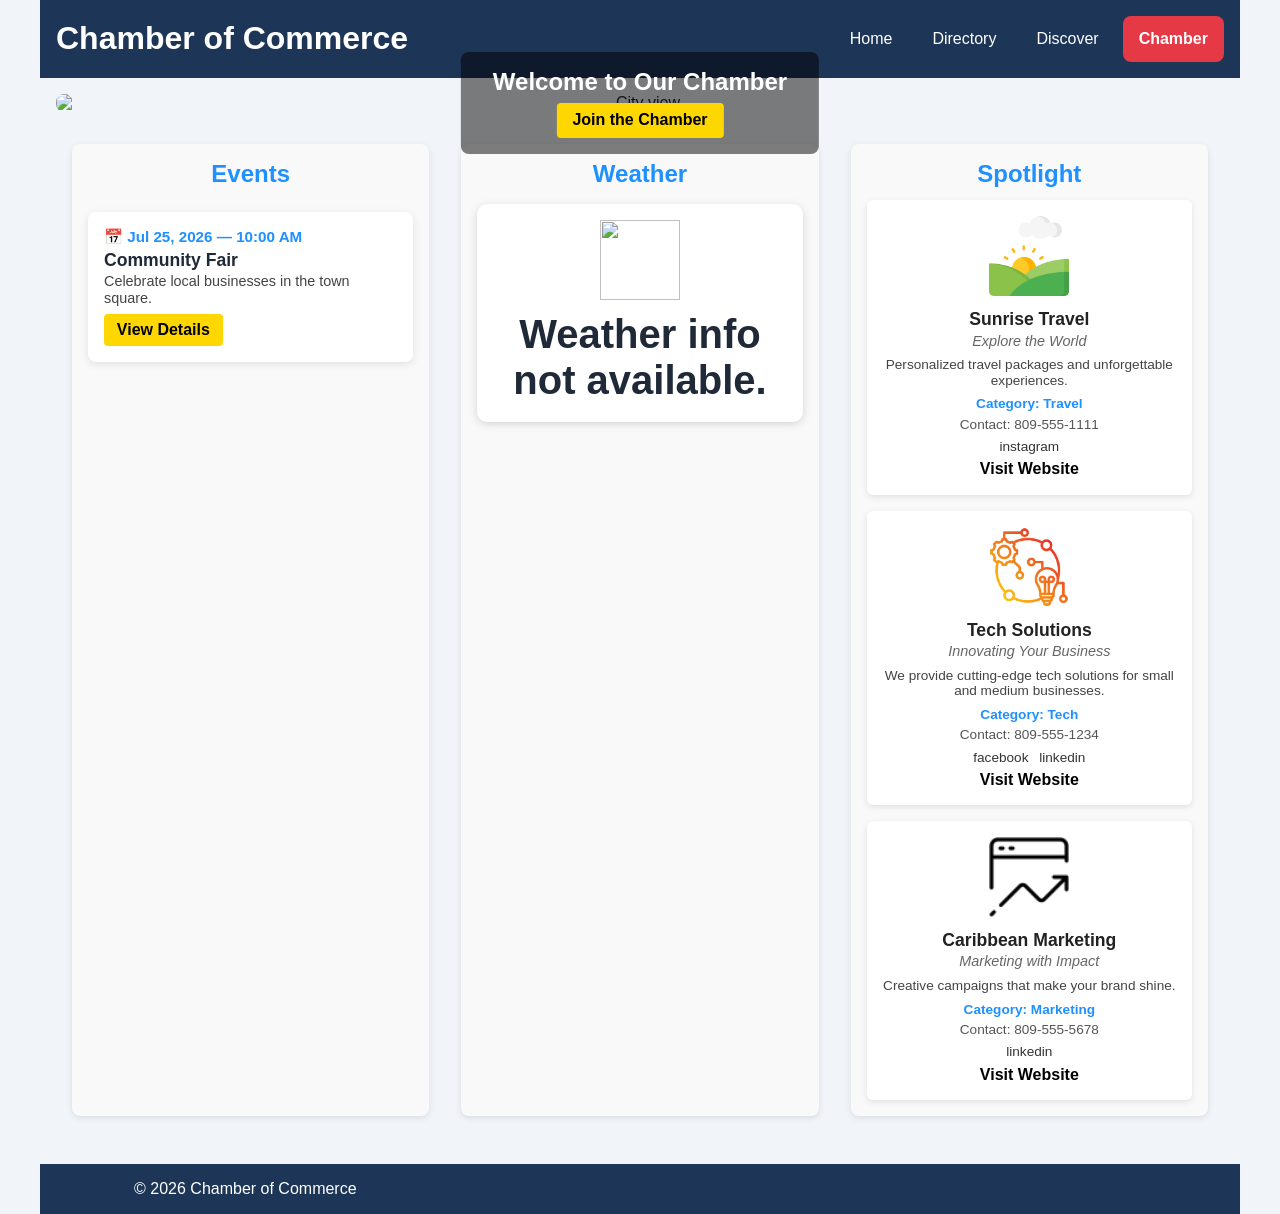
==== chamber/index.html @ f53412a6 "update" ====
<!DOCTYPE html>
<html lang="en">

<head>
    <meta charset="UTF-8">
    <meta name="viewport" content="width=device-width, initial-scale=1.0">

    <title>Home | Chamber of Commerce</title>
    <meta name="description"
        content="Welcome to the Chamber of Commerce. Discover local businesses, events, and opportunities.">
    <meta name="author" content="Eduardo">

    <link rel="icon" href="../images/site-logo.svg">

    <!-- CSS -->
    <link rel="stylesheet" href="../styles/normalize.css">
    <link rel="stylesheet" href="../styles/small.css">
    <link rel="stylesheet" href="../styles/larger.css">
    <link rel="stylesheet" href="styles/home.css">
</head>

<body>

    <header>
        <h1>Chamber of Commerce</h1>
        <button id="menu-button">☰</button>
        <nav class="navigation" id="nav-menu">
            <a href="../index.html">Home</a>
            <a href="directory.html">Directory</a>
            <a href="discover.html">Discover</a>
            <a href="index.html" class="active" aria-current="page">Chamber</a>
        </nav>
    </header>

    <main>

        <!-- HERO -->
        <section class="hero">
            <img src="images/hero.jpg" alt="City view" loading="lazy">
            <div class="hero-text">
                <h2>Welcome to Our Chamber</h2>
                <a href="#" class="cta" onclick="alert('Join page coming soon!')">Join the Chamber</a>
            </div>
        </section>

        <!-- MAIN GRID -->
        <section class="home-grid">

            <!-- EVENTS -->
            <div class="events">
                <h3>Events</h3>
                <div class="event-card">
                    <p class="event-date">📅 Jul 25, 2026 — 10:00 AM</p>
                    <h4 class="event-title">Community Fair</h4>
                    <p class="event-desc">Celebrate local businesses in the town square.</p>
                    <a href="#" class="event-link">View Details</a>
                </div>
            </div>

            <!-- WEATHER -->
            <div class="weather">
                <h3>Weather</h3>
                <div class="current-weather">
                    <img id="current-icon" src="" alt="" style="width:80px; height:80px;">
                    <div class="current-info">
                        <p id="current-temp" class="temp"></p>
                        <p id="weather-desc" class="desc"></p>
                        <p id="feels-like"></p>
                        <p id="humidity"></p>
                        <p id="wind"></p>
                    </div>
                </div>
                <div id="forecast" class="forecast-cards"></div>
            </div>

            <!-- SPOTLIGHT -->
            <div class="spotlight">
                <h3>Spotlight</h3>
                <div id="spotlight-container"></div>
            </div>

        </section>

    </main>

    <footer>
        <p>&copy; 2026 Chamber of Commerce</p>
    </footer>

    <script src="../scripts/navigation.js" defer></script>
    <script src="scripts/home.js" defer></script>

</body>

</html>
---- styles/small.css ----
:root {
    --primary-color: #1d3557;
    --secondary-color: #457b9d;
    --accent-color: #e63946;
    --background-color: #f1f5f9;
    --surface-color: #ffffff;
    --text-color: #1f2937;
    --muted-text: #475569;
    --border-color: #dbe2ea;
    --completed-color: #dff3e4;
    --not-completed-color: #f8fafc;
    --max-width: 1200px;
    --shadow: 0 10px 25px rgba(0, 0, 0, 0.08);
    --radius: 14px;
    --font-family: "Inter", sans-serif;
}

body {
    font-family: "Roboto", sans-serif;
    background-color: var(--background-color);
    color: var(--text-color);
    min-width: 320px;
}

/* -------- LAYOUT -------- */

header,
main,
footer {
    width: min(100%, var(--max-width));
    margin: 0 auto;
    padding: 1rem;
}

/* -------- HEADER -------- */

header {
    display: grid;
    grid-template-columns: 1fr auto;
    align-items: center;
    gap: 1rem;
    background-color: var(--primary-color);
    color: white;
}

.site-branding {
    display: flex;
    align-items: center;
    gap: 0.75rem;
}

.site-branding span {
    font-size: 1.2rem;
    font-weight: 800;
}

/* -------- MENU BUTTON -------- */

#menu-button {
    border: none;
    background: transparent;
    color: white;
    font-size: 2rem;
    cursor: pointer;
}

/* -------- NAVIGATION -------- */

.navigation {
    grid-column: 1 / -1;
    display: none;
    flex-direction: column;
    gap: 0.5rem;
}

.navigation.open {
    display: flex;
}

.navigation a {
    color: white;
    padding: 0.85rem 1rem;
    border-radius: 8px;
    transition: background-color 0.25s ease;
}

.navigation a:hover,
.navigation a:focus {
    background-color: var(--secondary-color);
}

.navigation a.active {
    background-color: var(--accent-color);
}

/* -------- MAIN -------- */

main h1 {
    font-size: 2rem;
    margin: 1rem 0 1.25rem;
}

.main-grid {
    display: grid;
    gap: 1rem;
}

/* -------- CARD -------- */

.card {
    background-color: var(--surface-color);
    border: 1px solid var(--border-color);
    border-radius: var(--radius);
    box-shadow: var(--shadow);
    overflow: hidden;
}

.card h2 {
    background-color: var(--primary-color);
    color: white;
    padding: 1rem;
    font-size: 1.1rem;
}

.card p,
.card div {
    padding: 1rem;
}

/* -------- PLACEHOLDER -------- */

.photo-placeholder {
    min-height: 220px;
    display: grid;
    place-items: center;
    color: var(--muted-text);
    background: linear-gradient(135deg, #eef2f7, #dfe7ef);
}

/* -------- FILTERS -------- */

.course-filters {
    display: flex;
    flex-wrap: wrap;
    gap: 0.75rem;
    padding: 1rem;
}

.filter-button {
    border: none;
    background-color: var(--secondary-color);
    color: white;
    padding: 0.75rem 1rem;
    border-radius: 8px;
    cursor: pointer;
}

.filter-button:hover,
.filter-button:focus {
    opacity: 0.9;
}

.active-filter {
    background-color: #b91c1c;
}

/* -------- COURSES -------- */

.credit-total {
    padding: 0 1rem 1rem;
    font-weight: 700;
    color: var(--primary-color);
}

.course-container {
    display: grid;
    gap: 0.75rem;
    padding: 0 1rem 1rem;
}

.course-card {
    border: 1px solid var(--border-color);
    border-radius: 10px;
    padding: 1rem;
    text-align: center;
    font-weight: 700;
    background-color: var(--not-completed-color);
}

.course-card.completed {
    background-color: var(--completed-color);
    border-color: #8bc34a;
}

/* -------- FOOTER -------- */

footer {
    display: grid;
    gap: 1rem;
    text-align: center;
    background-color: var(--primary-color);
    color: white;
    margin-top: 2rem;
}

.social-links {
    display: flex;
    justify-content: center;
    flex-wrap: wrap;
    gap: 1rem;
}

.social-links a {
    color: white;
    font-weight: 700;
}

.social-links a:hover {
    opacity: 0.8;
}

/* -------- ACTIVE LINK GLOBAL -------- */

.active {
    font-weight: bold;
    color: red;
}
---- styles/larger.css ----
@media (min-width: 768px) {

    /* -------- HEADER -------- */

    header {
        grid-template-columns: auto 1fr;
    }

    #menu-button {
        display: none;
    }

    /* -------- NAVIGATION -------- */

    .navigation {
        grid-column: auto;
        display: flex;
        flex-direction: row;
        justify-content: flex-end;
        align-items: center;
    }

    /* -------- MAIN GRID -------- */

    .main-grid {
        grid-template-columns: 2fr 1fr;
        align-items: start;
    }

    .full-width {
        grid-column: 1 / -1;
    }

    /* -------- COURSES -------- */

    .course-container {
        grid-template-columns: repeat(3, 1fr);
    }

    /* -------- FOOTER -------- */

    footer {
        grid-template-columns: repeat(3, 1fr);
        align-items: center;
        text-align: center;
    }
}
---- chamber/styles/home.css ----
/* HOME.CSS BASE + WEATHER EXTENDED */

/* HERO */
.hero {
    position: relative;
    text-align: center;
    margin-bottom: 2rem;
}

.hero img {
    width: 100%;
    max-height: 400px;
    object-fit: cover;
    border-radius: 8px;
}

.hero-text {
    position: absolute;
    top: 50%;
    left: 50%;
    transform: translate(-50%, -50%);
    color: white;
    background: rgba(0, 0, 0, 0.5);
    padding: 1rem 2rem;
    border-radius: 8px;
}

.hero-text h2 {
    margin: 0 0 0.5rem 0;
}

.hero-text .cta {
    display: inline-block;
    padding: 0.5rem 1rem;
    background: #ffd700;
    color: #000;
    text-decoration: none;
    border-radius: 4px;
    font-weight: bold;
}

.hero-text .cta:hover {
    background: #e6c200;
}

/* MAIN GRID */
.home-grid {
    display: grid;
    grid-template-columns: 1fr;
    gap: 2rem;
    padding: 0 1rem;
}

@media(min-width:768px) {
    .home-grid {
        grid-template-columns: repeat(3, 1fr);
    }
}

/* EVENTS, WEATHER, SPOTLIGHT */
.events,
.weather,
.spotlight {
    background: #f9f9f9;
    padding: 1rem;
    border-radius: 8px;
    box-shadow: 0 2px 6px rgba(0, 0, 0, 0.1);
    display: flex;
    flex-direction: column;
    align-items: center;
    text-align: center;
}

/* EVENTS */
.events {
    display: flex;
    flex-direction: column;
    gap: 1rem;
    text-align: left;
}

.events h3 {
    text-align: center;
    color: #1e90ff;
    font-size: 1.5rem;
    margin-bottom: 0.5rem;
}

.event-card {
    background: #fff;
    padding: 1rem;
    border-radius: 8px;
    box-shadow: 0 2px 8px rgba(0, 0, 0, 0.1);
    transition: transform 0.2s;
}

.event-card:hover {
    transform: translateY(-3px);
    box-shadow: 0 4px 12px rgba(0, 0, 0, 0.15);
}

.event-date {
    font-weight: bold;
    color: #1e90ff;
    font-size: 0.95rem;
    margin-bottom: 0.3rem;
}

.event-title {
    font-size: 1.1rem;
    margin: 0.2rem 0;
}

.event-desc {
    font-size: 0.9rem;
    color: #444;
    margin-bottom: 0.5rem;
}

.event-link {
    display: inline-block;
    padding: 0.4rem 0.8rem;
    background: #ffd700;
    color: #000;
    text-decoration: none;
    border-radius: 4px;
    font-weight: bold;
}

.event-link:hover {
    background: #e6c200;
}

/* WEATHER ACTUALIZADO */

/* Contenedor general */
.weather {
    padding: 1rem;
    text-align: center;
}

/* Título */
.weather h3 {
    color: #1e90ff;
    font-size: 1.5rem;
    margin-bottom: 1rem;
}

/* DÍA ACTUAL */
.current-weather {
    background: #fff;
    padding: 1rem 2rem;
    border-radius: 10px;
    box-shadow: 0 2px 8px rgba(0, 0, 0, 0.15);
    display: flex;
    flex-direction: column;
    align-items: center;
    justify-content: center;
    margin-bottom: 1rem;
    transition: transform 0.2s, box-shadow 0.2s;
}

.current-weather img {
    width: 100px;
    height: 100px;
    margin-bottom: 0.5rem;
}

.current-weather .temp {
    font-size: 2.5rem;
    font-weight: bold;
    margin: 0.2rem 0;
}

.current-weather .desc {
    font-size: 1.2rem;
    text-transform: capitalize;
    color: #555;
    margin: 0.2rem 0;
}

.current-weather:hover {
    transform: translateY(-3px);
    box-shadow: 0 4px 12px rgba(0, 0, 0, 0.15);
}

/* TARJETAS PRONÓSTICO */
.forecast-day {
    background: #fff;
    padding: 0.8rem;
    border-radius: 8px;
    box-shadow: 0 2px 8px rgba(0, 0, 0, 0.1);
    text-align: center;
    display: flex;
    flex-direction: column;
    align-items: center;
    transition: transform 0.2s, box-shadow 0.2s;
}

.forecast-day img {
    width: 50px;
    height: 50px;
    margin-bottom: 0.3rem;
}

.forecast-day .day-name {
    font-weight: bold;
    margin-bottom: 0.3rem;
}

.forecast-day .day-temp,
.forecast-day .day-desc,
.forecast-day .day-minmax {
    font-size: 0.85rem;
    margin: 0.2rem 0;
    text-transform: capitalize;
}

.forecast-day:hover {
    transform: translateY(-3px);
    box-shadow: 0 4px 12px rgba(0, 0, 0, 0.15);
}

/* CONTENEDOR DE PRONÓSTICO */
.forecast-cards {
    display: grid;
    grid-template-columns: repeat(auto-fit, minmax(90px, 1fr));
    gap: 1.5rem;
    /* mayor separación entre tarjetas */
    justify-items: center;
    margin-top: 0.5rem;
}

/* SPOTLIGHT */
#spotlight-container {
    display: grid;
    gap: 1rem;
}

.spotlight h3 {
    color: #1e90ff;
    font-size: 1.5rem;
    margin-bottom: 0.8rem;
}

#spotlight-container section {
    background: white;
    padding: 1rem;
    border-radius: 6px;
    display: flex;
    flex-direction: column;
    align-items: center;
    text-align: center;
    box-shadow: 0 2px 6px rgba(0, 0, 0, 0.1);
    transition: transform 0.2s, box-shadow 0.2s;
}

#spotlight-container section:hover {
    transform: translateY(-3px);
    box-shadow: 0 4px 12px rgba(0, 0, 0, 0.15);
}

#spotlight-container img {
    width: 80px;
    height: 80px;
    object-fit: contain;
    margin-bottom: 0.5rem;
}

#spotlight-container h4 {
    margin: 0.3rem 0 0.2rem 0;
    font-size: 1.1rem;
    color: #222;
}

#spotlight-container .tagline {
    font-style: italic;
    font-size: 0.9rem;
    color: #666;
    margin-bottom: 0.5rem;
}

#spotlight-container .description {
    font-size: 0.85rem;
    color: #444;
    margin-bottom: 0.5rem;
}

#spotlight-container .category {
    font-weight: bold;
    font-size: 0.85rem;
    color: #1e90ff;
    margin-bottom: 0.3rem;
}

#spotlight-container .contact {
    font-size: 0.85rem;
    color: #555;
    margin-bottom: 0.3rem;
}

#spotlight-container .socials a {
    margin: 0 0.2rem;
    font-size: 0.85rem;
    text-decoration: none;
    color: #333;
}

#spotlight-container .socials a:hover {
    text-decoration: underline;
}

#spotlight-container a.website {
    display: inline-block;
    margin-top: 0.3rem;
    text-decoration: none;
    color: #000;
    font-weight: bold;
}

#spotlight-container a.website:hover {
    text-decoration: underline;
}
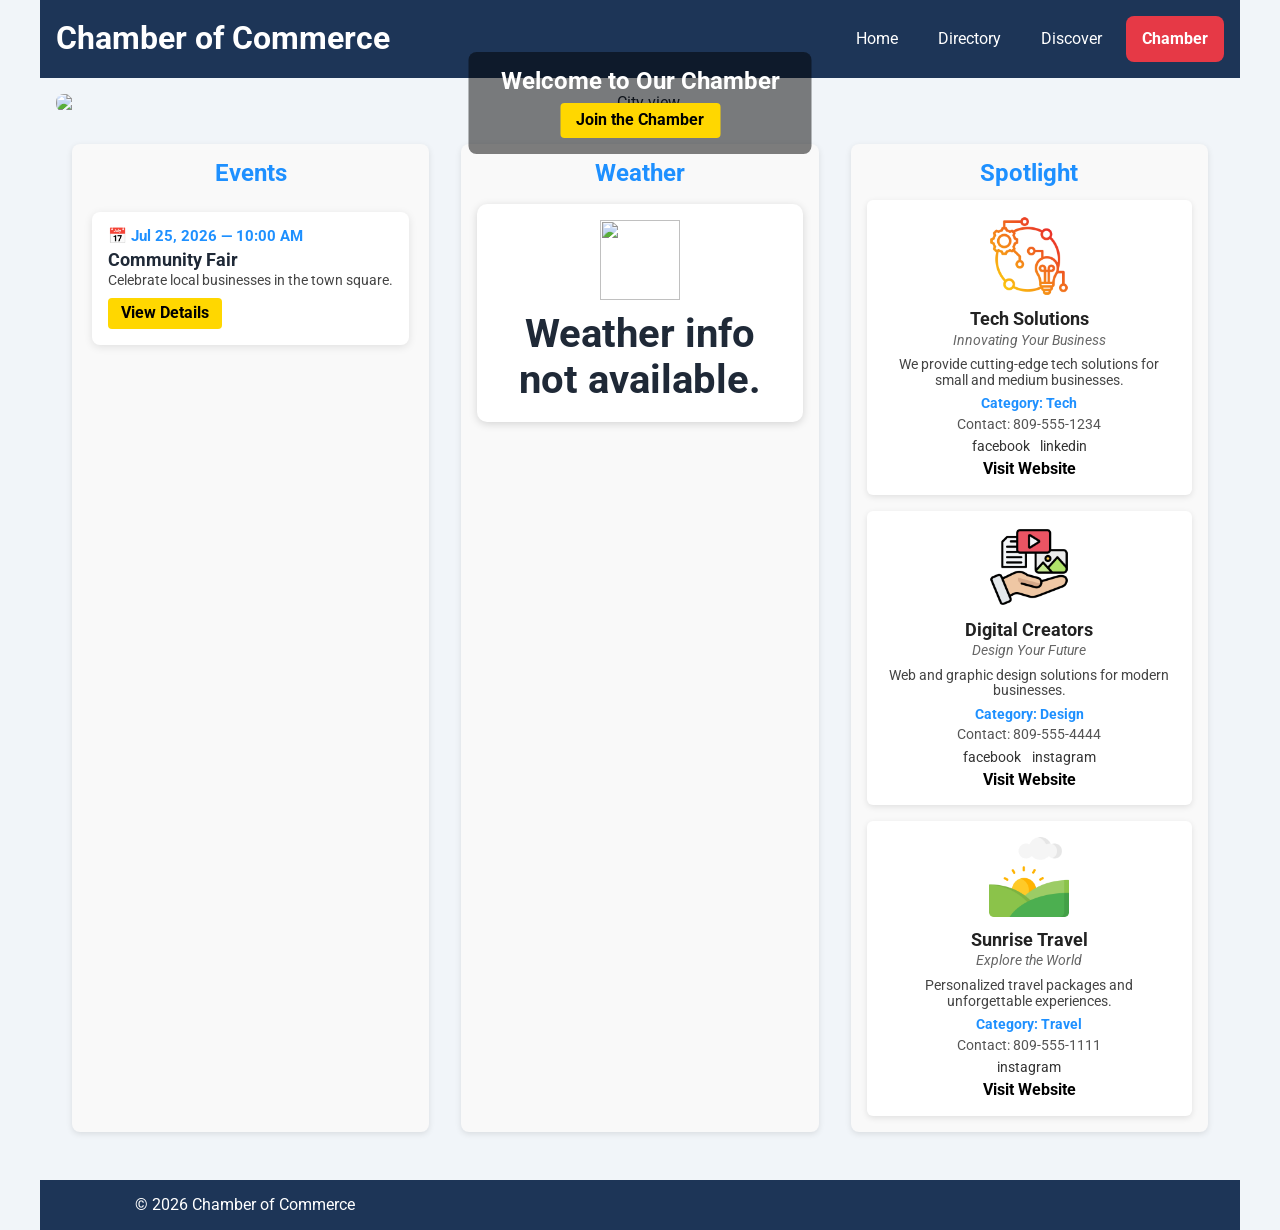
==== commit e0d6d29d: "update" ====
--- a/chamber/index.html
+++ b/chamber/index.html
@@ -10,7 +10,21 @@
         content="Welcome to the Chamber of Commerce. Discover local businesses, events, and opportunities.">
     <meta name="author" content="Eduardo">
 
+    <!-- Favicon -->
     <link rel="icon" href="../images/site-logo.svg">
+    
+    <!-- Open Graph for social media -->
+    <meta property="og:title" content="Home | Chamber of Commerce">
+    <meta property="og:description"
+        content="Welcome to the Chamber of Commerce. Discover local businesses, events, and opportunities.">
+    <meta property="og:image" content="https://mrknight2916.github.io/wdd231/images/hero.jpg">
+    <meta property="og:url" content="https://mrknight2916.github.io/wdd231/chamber/">
+    
+    <!-- Google Fonts -->
+    <link rel="preconnect" href="https://fonts.googleapis.com">
+    <link rel="preconnect" href="https://fonts.gstatic.com" crossorigin>
+    
+    <link href="https://fonts.googleapis.com/css2?family=Roboto:wght@400;700&display=swap" rel="stylesheet">
 
     <!-- CSS -->
     <link rel="stylesheet" href="../styles/normalize.css">
--- a/chamber/styles/home.css
+++ b/chamber/styles/home.css
@@ -184,6 +184,11 @@
     box-shadow: 0 4px 12px rgba(0, 0, 0, 0.15);
 }
 
+#current-icon {
+    width: 80px;
+    height: 80px;
+}
+
 /* TARJETAS PRONÓSTICO */
 .forecast-day {
     background: #fff;
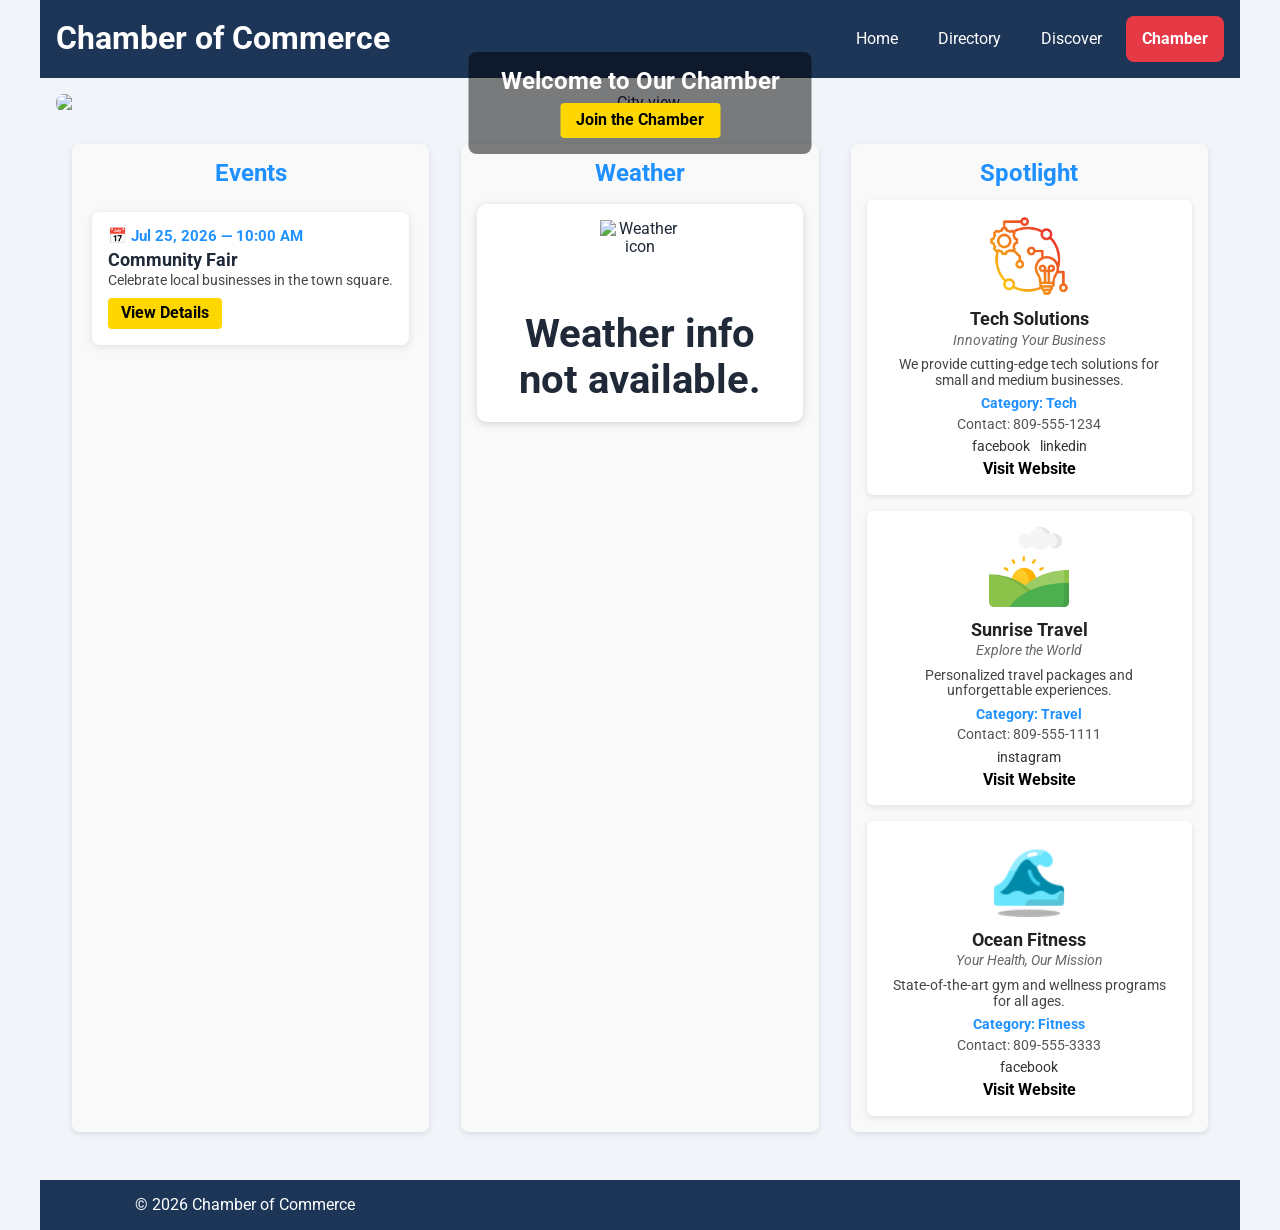
==== commit cc8bbdd5: "update" ====
--- a/chamber/index.html
+++ b/chamber/index.html
@@ -75,7 +75,7 @@
             <div class="weather">
                 <h3>Weather</h3>
                 <div class="current-weather">
-                    <img id="current-icon" src="" alt="" style="width:80px; height:80px;">
+                    <img id="current-icon" src="" alt="Weather icon">
                     <div class="current-info">
                         <p id="current-temp" class="temp"></p>
                         <p id="weather-desc" class="desc"></p>
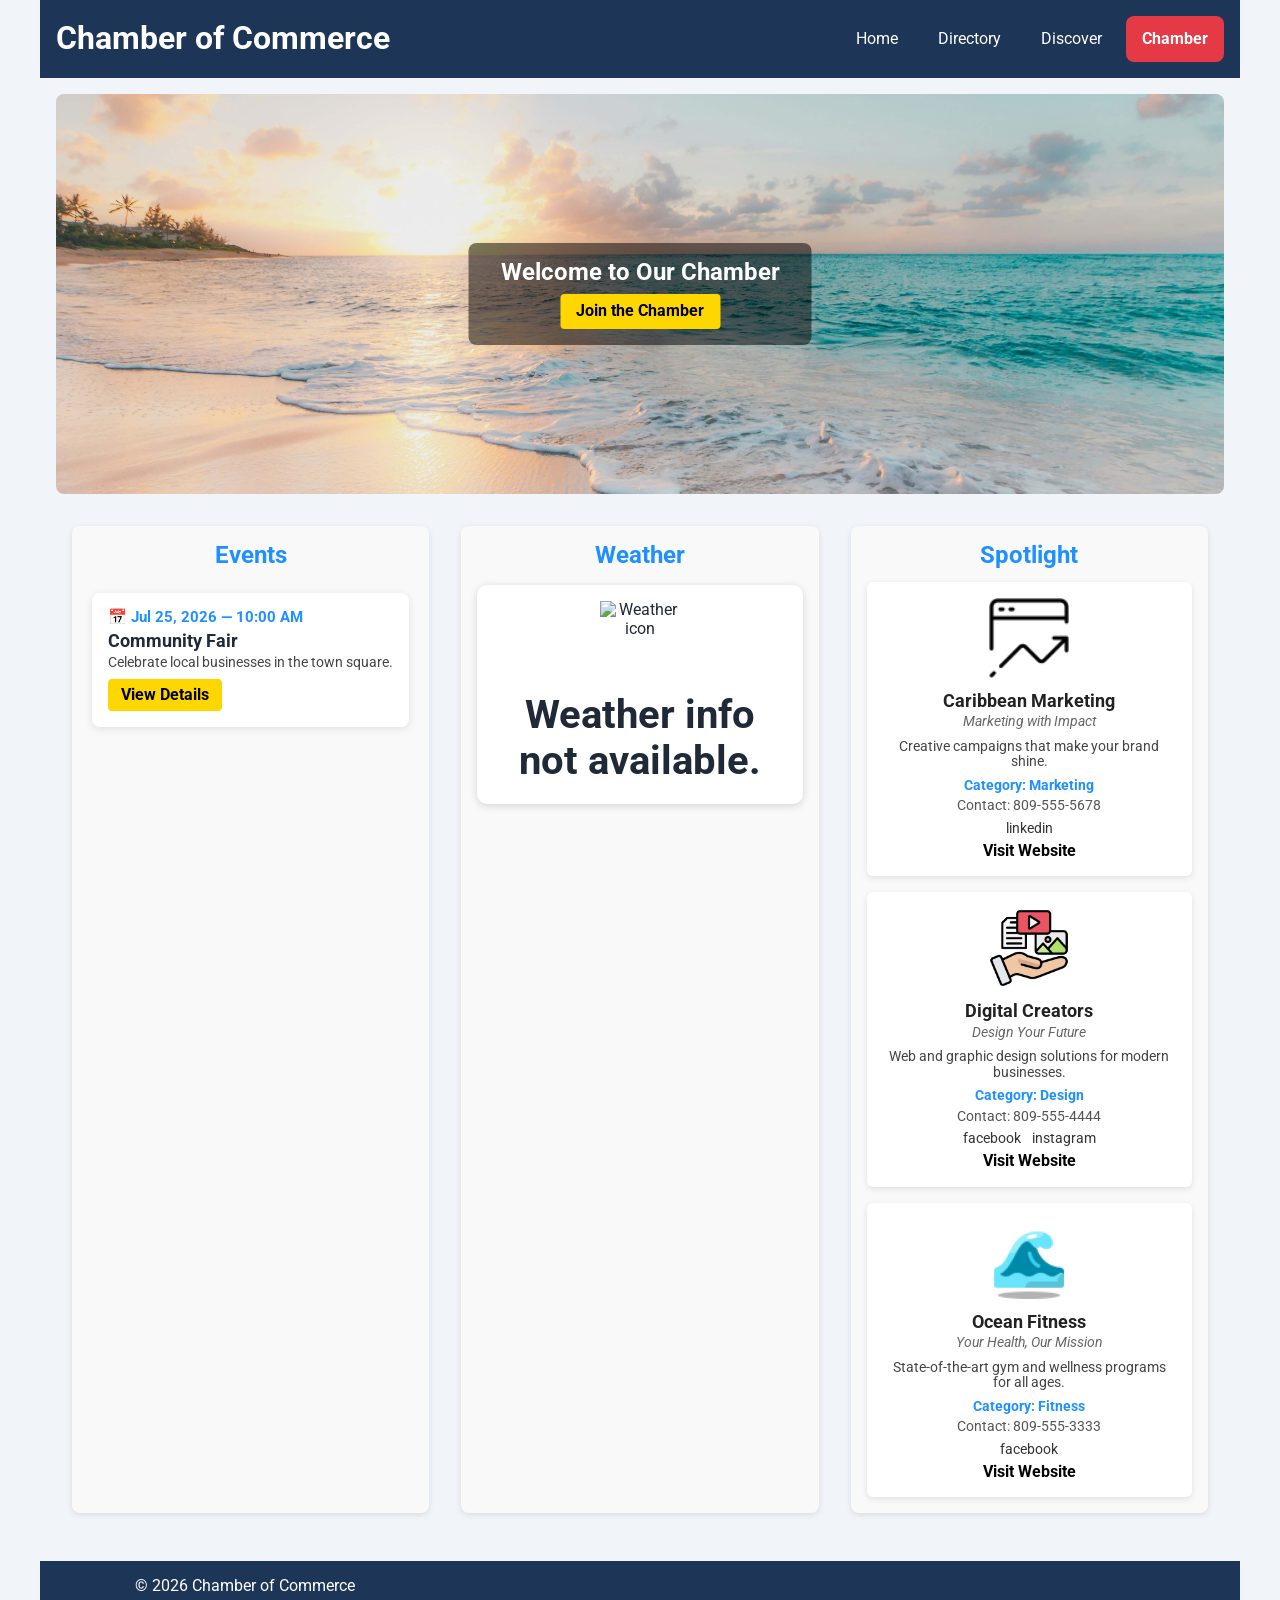
==== commit c5ceefb8: "update" ====
--- a/chamber/index.html
+++ b/chamber/index.html
@@ -21,10 +21,9 @@
     <meta property="og:url" content="https://mrknight2916.github.io/wdd231/chamber/">
     
     <!-- Google Fonts -->
-    <link rel="preconnect" href="https://fonts.googleapis.com">
-    <link rel="preconnect" href="https://fonts.gstatic.com" crossorigin>
-    
-    <link href="https://fonts.googleapis.com/css2?family=Roboto:wght@400;700&display=swap" rel="stylesheet">
+<link rel="preconnect" href="https://fonts.googleapis.com">
+<link rel="preconnect" href="https://fonts.gstatic.com" crossorigin>
+<link href="https://fonts.googleapis.com/css2?family=Roboto:wght@400;700&display=swap" rel="stylesheet">
 
     <!-- CSS -->
     <link rel="stylesheet" href="../styles/normalize.css">
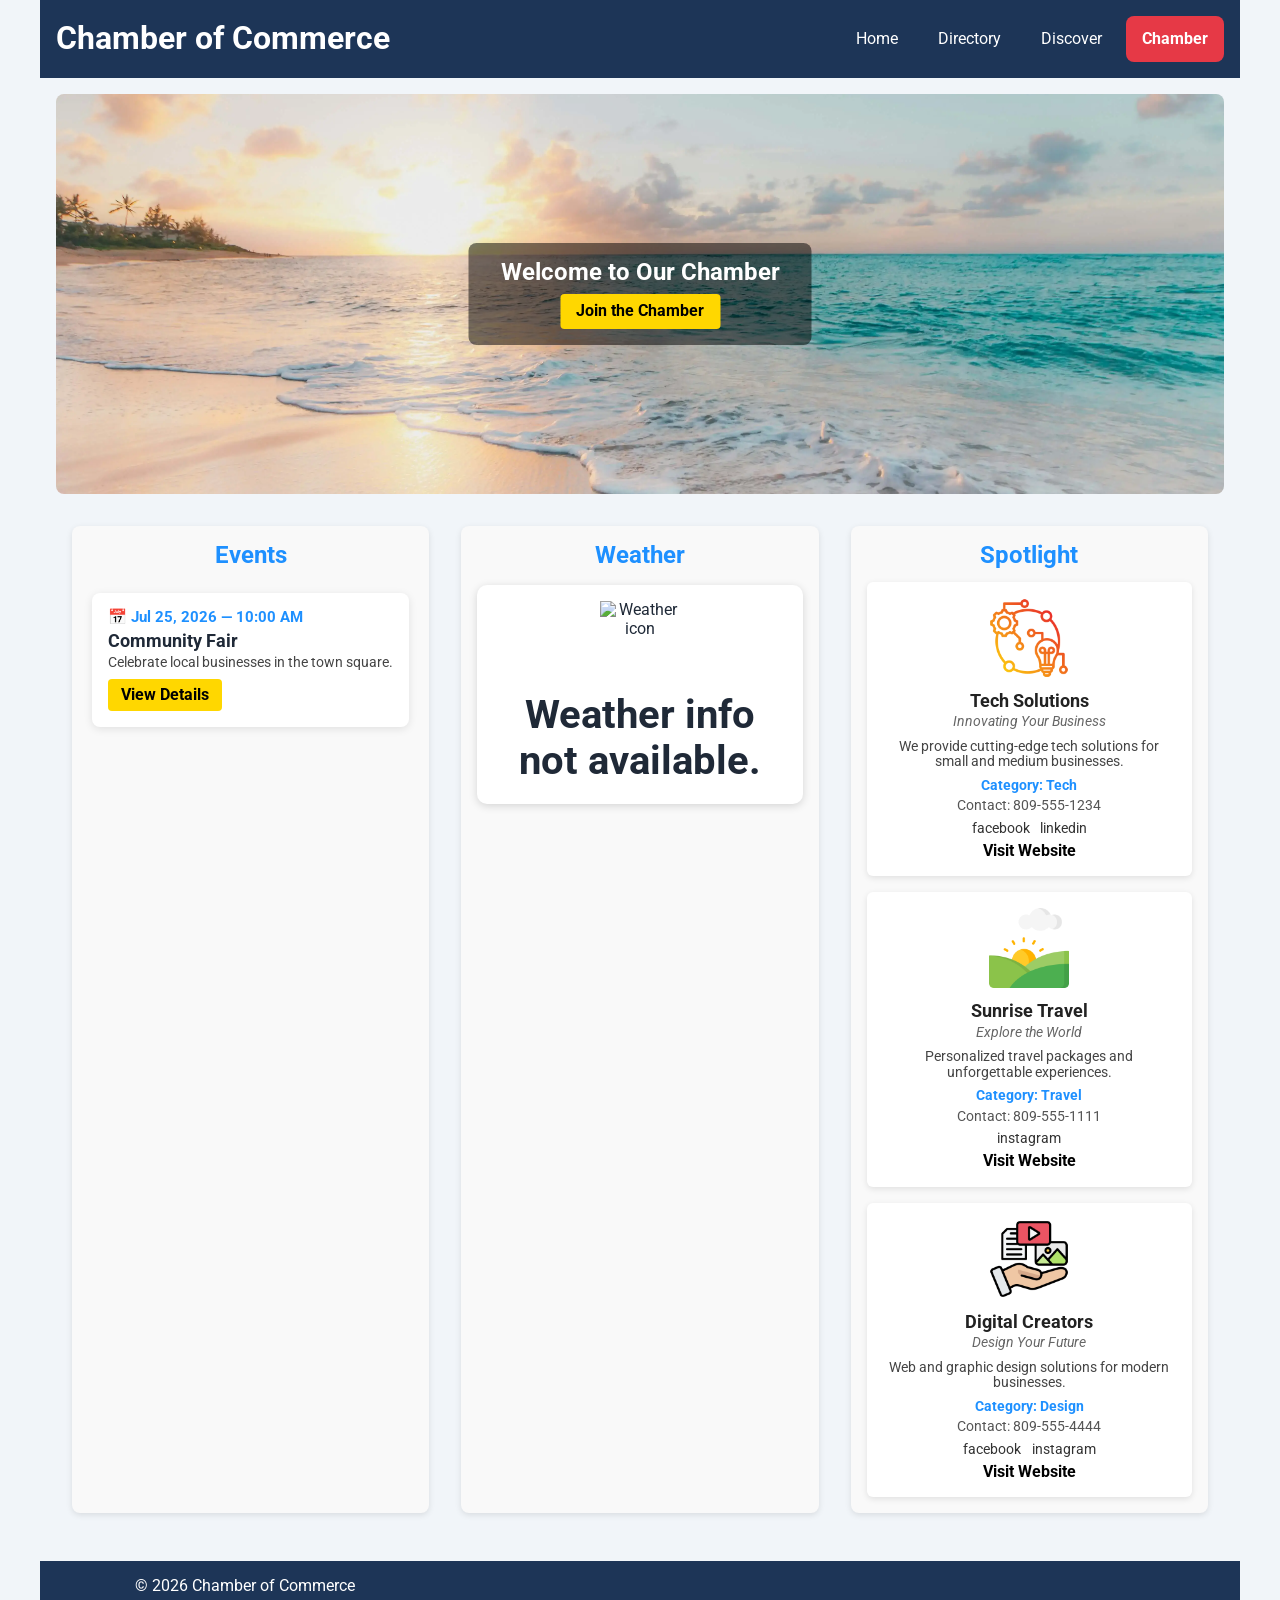
==== commit f3c8480d: "update" ====
--- a/chamber/index.html
+++ b/chamber/index.html
@@ -49,7 +49,7 @@
 
         <!-- HERO -->
         <section class="hero">
-            <img src="images/hero.jpg" alt="City view" loading="lazy">
+            <img src="images/hero.webp" alt="City view" loading="lazy">
             <div class="hero-text">
                 <h2>Welcome to Our Chamber</h2>
                 <a href="#" class="cta" onclick="alert('Join page coming soon!')">Join the Chamber</a>
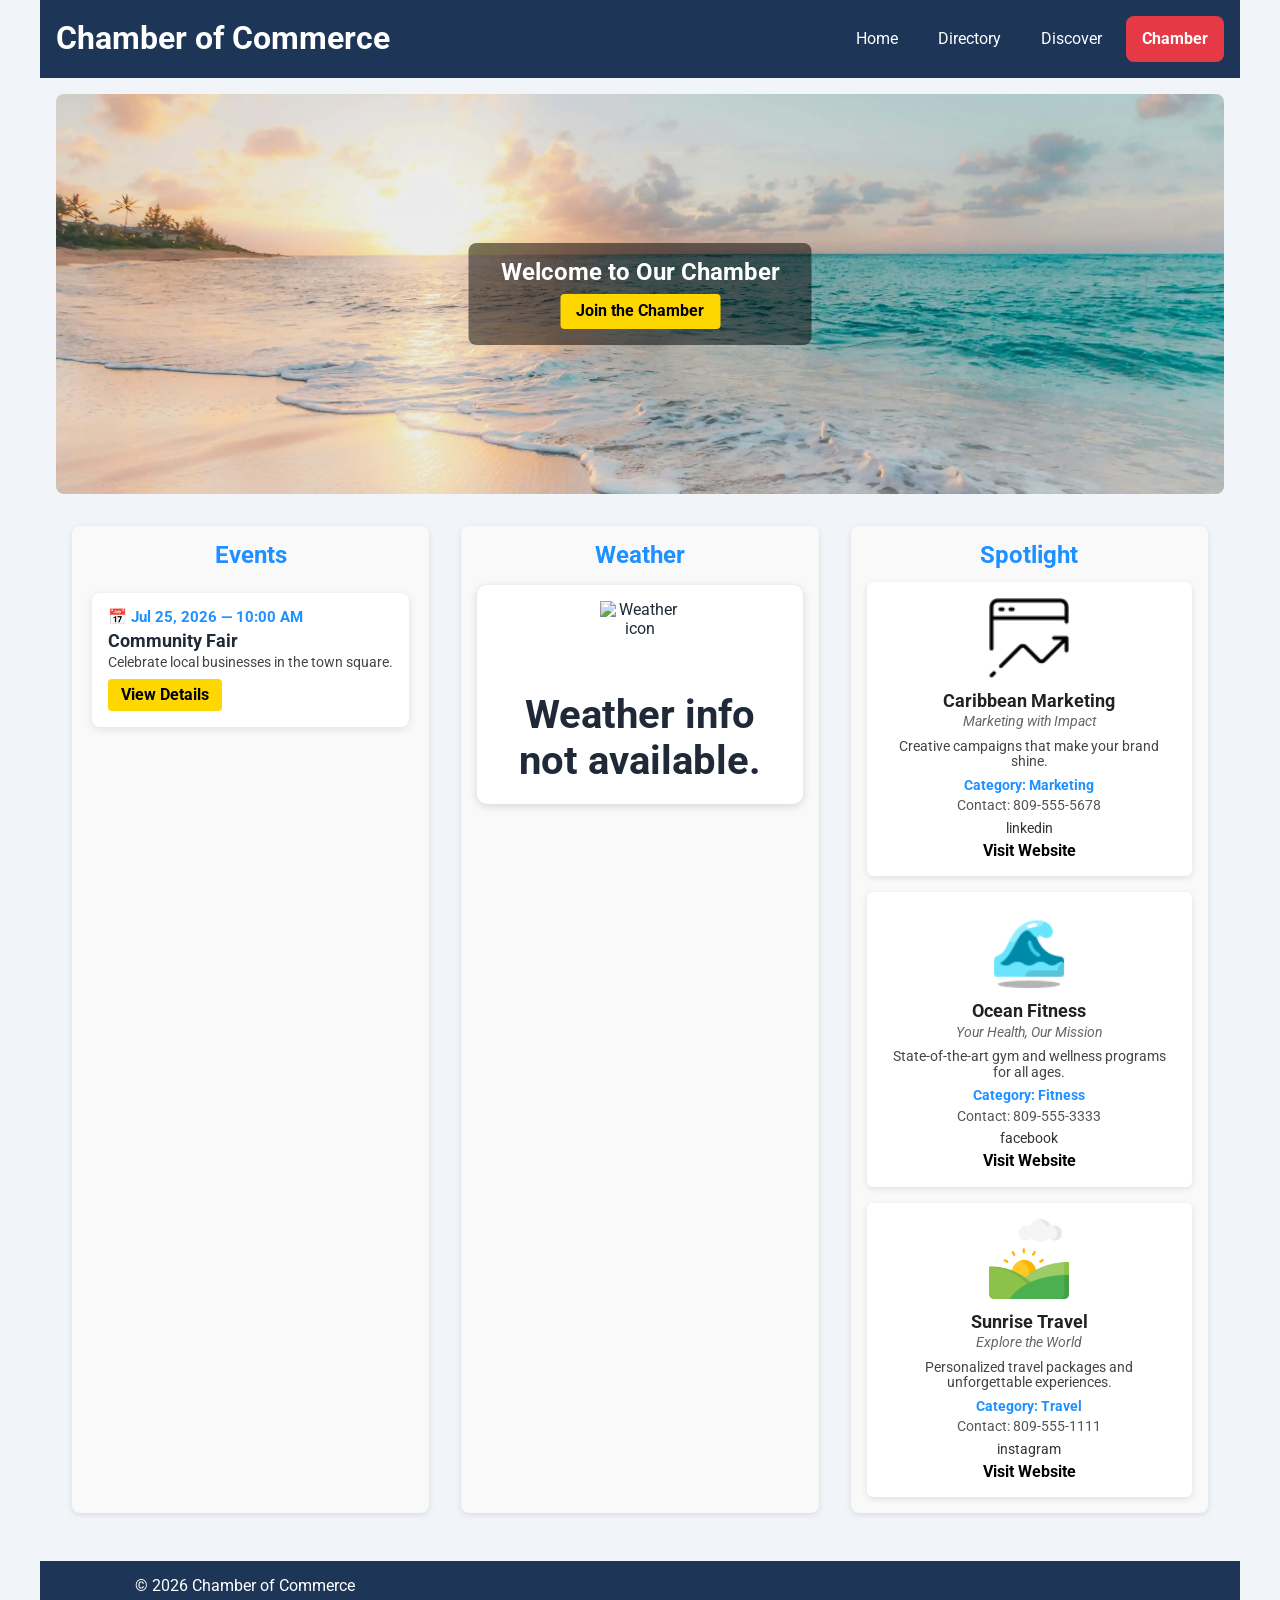
==== commit da633152: "UPDATE" ====
--- a/chamber/index.html
+++ b/chamber/index.html
@@ -5,25 +5,25 @@
     <meta charset="UTF-8">
     <meta name="viewport" content="width=device-width, initial-scale=1.0">
 
-    <title>Home | Chamber of Commerce</title>
+    <title>Chamber of Commerce</title>
     <meta name="description"
         content="Welcome to the Chamber of Commerce. Discover local businesses, events, and opportunities.">
     <meta name="author" content="Eduardo">
 
     <!-- Favicon -->
     <link rel="icon" href="../images/site-logo.svg">
-    
+
     <!-- Open Graph for social media -->
-    <meta property="og:title" content="Home | Chamber of Commerce">
+    <meta property="og:title" content="Chamber of Commerce">
     <meta property="og:description"
         content="Welcome to the Chamber of Commerce. Discover local businesses, events, and opportunities.">
     <meta property="og:image" content="https://mrknight2916.github.io/wdd231/images/hero.jpg">
     <meta property="og:url" content="https://mrknight2916.github.io/wdd231/chamber/">
-    
+
     <!-- Google Fonts -->
-<link rel="preconnect" href="https://fonts.googleapis.com">
-<link rel="preconnect" href="https://fonts.gstatic.com" crossorigin>
-<link href="https://fonts.googleapis.com/css2?family=Roboto:wght@400;700&display=swap" rel="stylesheet">
+    <link rel="preconnect" href="https://fonts.googleapis.com">
+    <link rel="preconnect" href="https://fonts.gstatic.com" crossorigin>
+    <link href="https://fonts.googleapis.com/css2?family=Roboto:wght@400;700&display=swap" rel="stylesheet">
 
     <!-- CSS -->
     <link rel="stylesheet" href="../styles/normalize.css">
@@ -36,7 +36,7 @@
 
     <header>
         <h1>Chamber of Commerce</h1>
-        <button id="menu-button">☰</button>
+        <button id="menu-button" aria-expanded="false">☰</button>
         <nav class="navigation" id="nav-menu">
             <a href="../index.html">Home</a>
             <a href="directory.html">Directory</a>
@@ -52,7 +52,7 @@
             <img src="images/hero.webp" alt="City view" loading="lazy">
             <div class="hero-text">
                 <h2>Welcome to Our Chamber</h2>
-                <a href="#" class="cta" onclick="alert('Join page coming soon!')">Join the Chamber</a>
+                <a href="join.html" class="cta">Join the Chamber</a>
             </div>
         </section>
 
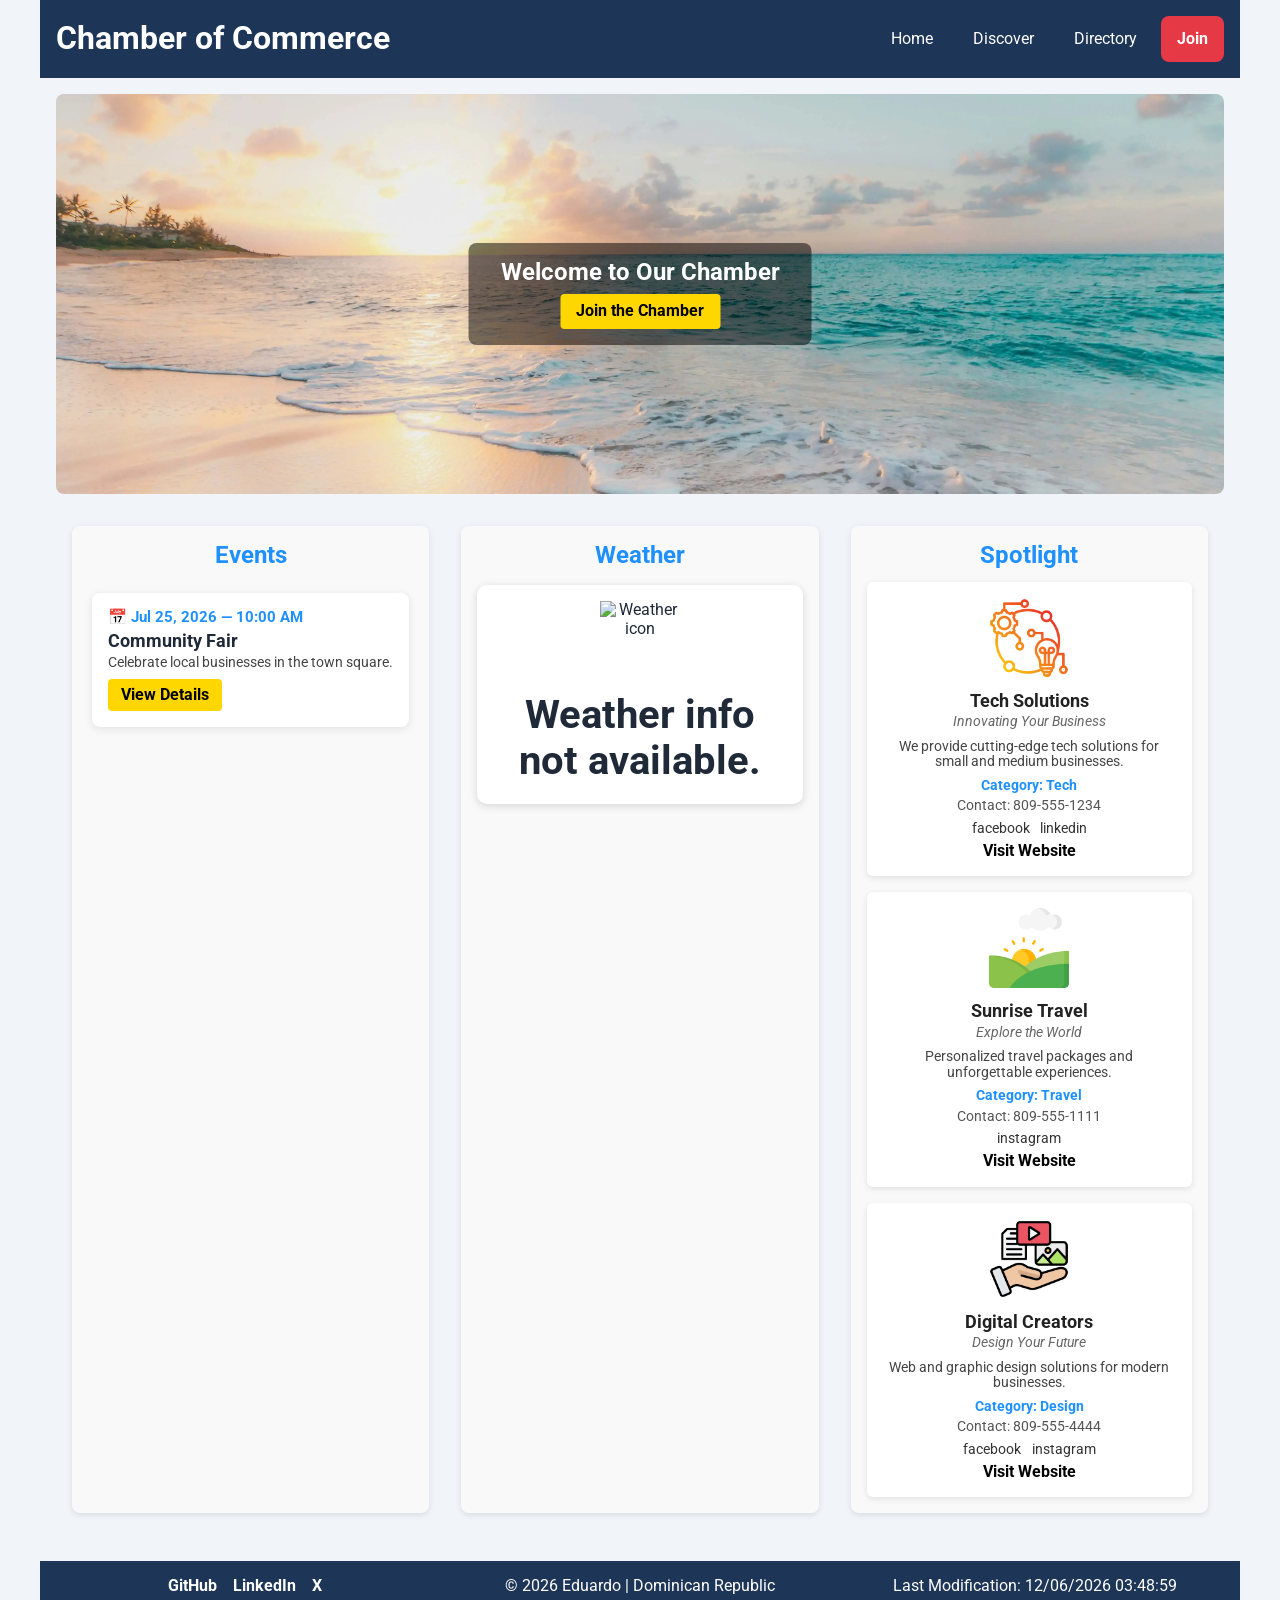
==== commit 4f95dd1d: "update" ====
--- a/chamber/index.html
+++ b/chamber/index.html
@@ -39,9 +39,9 @@
         <button id="menu-button" aria-expanded="false">☰</button>
         <nav class="navigation" id="nav-menu">
             <a href="../index.html">Home</a>
+            <a href="discover.html">Discover</a>
             <a href="directory.html">Directory</a>
-            <a href="discover.html">Discover</a>
-            <a href="index.html" class="active" aria-current="page">Chamber</a>
+            <a href="join.html" class="active" aria-current="page">Join</a>
         </nav>
     </header>
 
@@ -97,7 +97,27 @@
     </main>
 
     <footer>
-        <p>&copy; 2026 Chamber of Commerce</p>
+        <div class="social-links">
+            <a href="https://github.com/MrKnight2916" target="_blank" rel="noopener noreferrer" aria-label="GitHub">
+                GitHub
+            </a>
+            <a href="https://www.linkedin.com/" target="_blank" rel="noopener noreferrer" aria-label="LinkedIn">
+                LinkedIn
+            </a>
+            <a href="https://x.com/" target="_blank" rel="noopener noreferrer" aria-label="X">
+                X
+            </a>
+        </div>
+    
+        <div class="footer-info">
+            <p>
+                &copy; <span id="currentyear"></span> Eduardo | Dominican Republic
+            </p>
+        </div>
+    
+        <div class="footer-modified">
+            <p id="lastModified"></p>
+        </div>
     </footer>
 
     <script src="../scripts/navigation.js" defer></script>
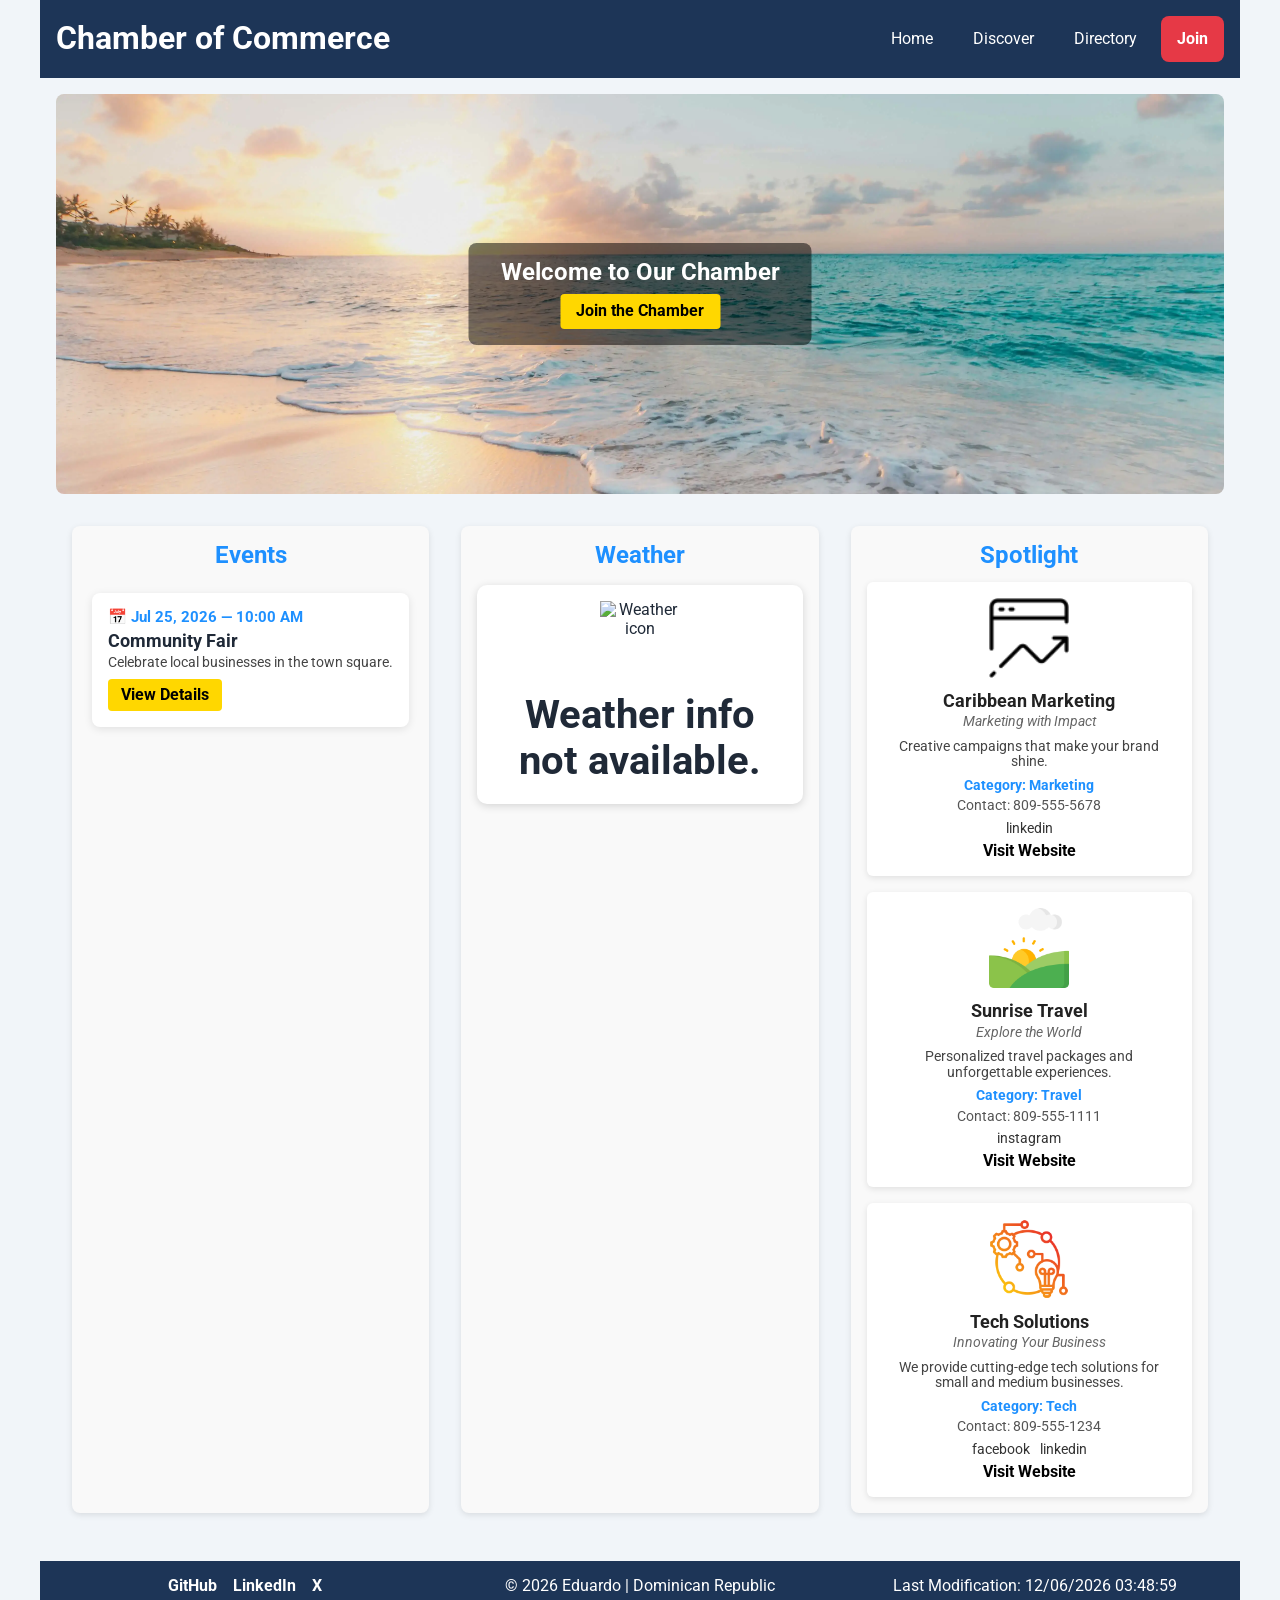
==== commit 65d29fe1: "update" ====
--- a/chamber/index.html
+++ b/chamber/index.html
@@ -5,7 +5,7 @@
     <meta charset="UTF-8">
     <meta name="viewport" content="width=device-width, initial-scale=1.0">
 
-    <title>Chamber of Commerce</title>
+    <title>Chamber of Commerce – WDD231 Project</title>
     <meta name="description"
         content="Welcome to the Chamber of Commerce. Discover local businesses, events, and opportunities.">
     <meta name="author" content="Eduardo">
